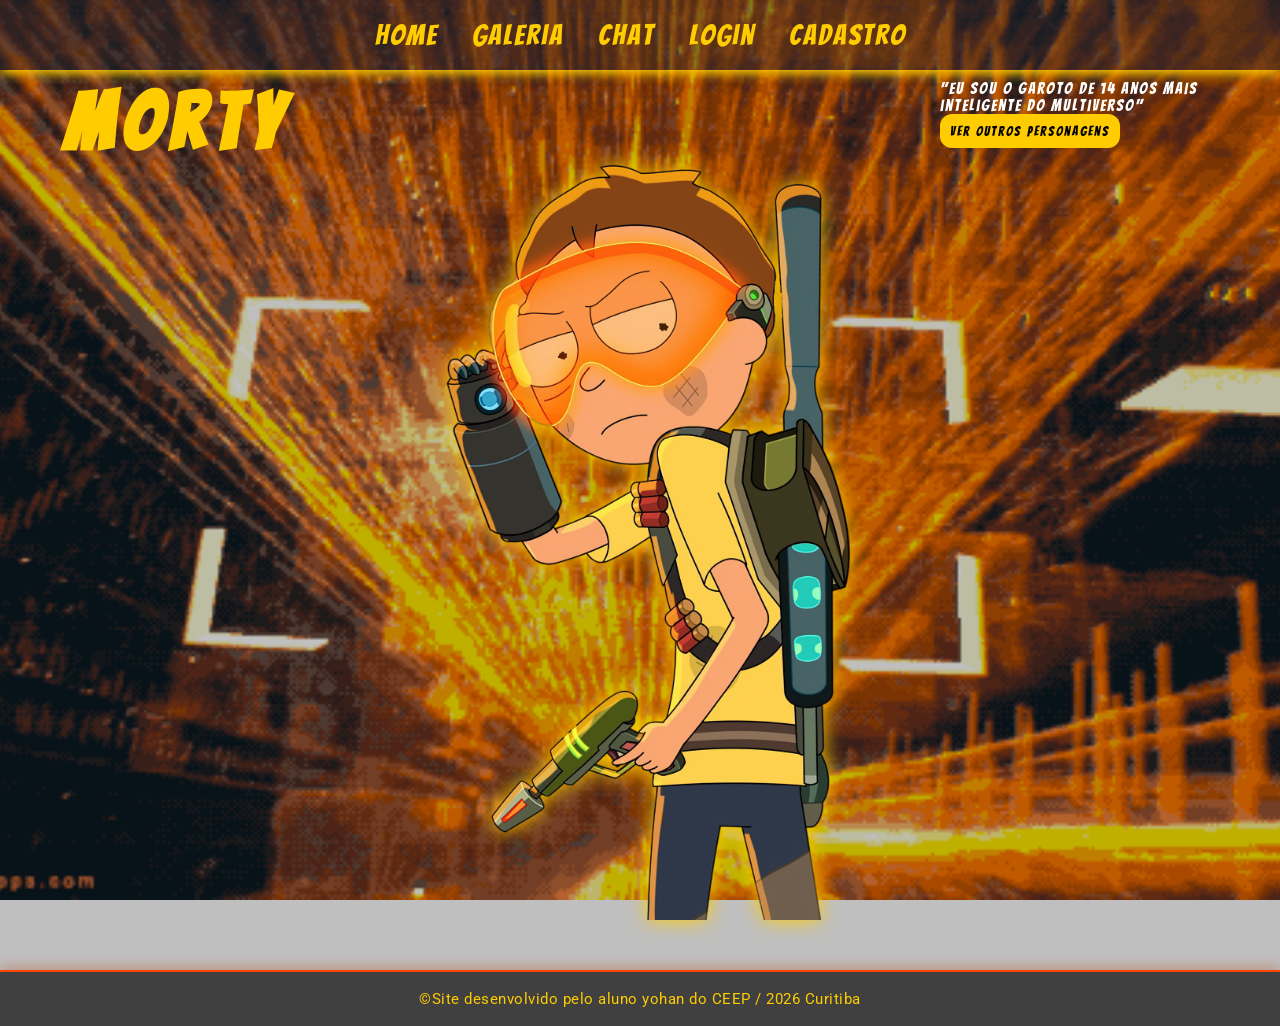
==== public/index.html @ 5e2807f9 "primeiro commit Elopet" ====
<!DOCTYPE html>
<html lang="en">
<head>
    <meta charset="UTF-8">
    <meta name="viewport" content="width=device-width, initial-scale=1.0">
    <title>Home</title>
    <link rel="stylesheet" href="./style.css">
</head>
<body class="home">
    <nav class="menu">
        <a class="link" href="index.html">Home</a>
        <a class="link" href="galeria.html">Galeria</a>
        <a class="link" href="chat.html">Chat</a>
        <a class="link" href="login.html">Login</a>
        <a class="link" href="cadastro.html">Cadastro</a>
    </nav>
    <header class="guerr-head">

        <div class="esquerdo">
            <h1 class="guerreiro">Morty</h1>
            <p class="apresentacao">                   </p>
        </div>

        <div class="front">
            <img src="./imagens/dhzewkl-08a36fba-5782-495a-8035-f7040893bb6c.png" alt="morty smith" class="foto">
        </div>

        <div class="direito">
            <p id="balao">"Eu sou o garoto de 14 anos mais inteligente do multiverso"</p>
            <a href="galeria.html"><button class="btp-personagens">Ver Outros Personagens</button></a>
        </div>

    </header>
    <footer> &copy;Site desenvolvido pelo aluno yohan do CEEP / 2026 Curitiba </footer>
</body>
</html>
---- public/style.css ----
@import url('https://fonts.googleapis.com/css2?family=Bangers&family=Roboto:ital,wght@0,100..900;1,100..900&display=swap');

*{margin: 0; padding: 0; box-sizing: border-box;}

:root{
    --escuro-cinema:#0b0b0d;
    --fundo-card: #1e1e24;
    --laranja: #ff4500;
    --brilho:#ffcc00;
    --azul:#03337c;
}

body{
    background-image: url(./imagens/portal\ verde.gif);
    background-size: cover;
    background-position: center;
    background-repeat: no-repeat;
    background-attachment: fixed;
    min-height: 100vh;
    color: white;
    display: flex;
    flex-direction: column;
}

body.home{
    background-image: url("./imagens/cyberpunk laranja.gif");
}

button{
    background-color: var(--brilho);
    color: rgb(0, 0, 0);
    border-radius: 12px;
    padding: 10px;
    font-family: 'bangers', cursive;
    letter-spacing: 2px;
    border: none;
    cursor: pointer;
}
button:hover{
    transform: translateY(-5px);
    transition: all 0.5s ease;
    border-color: aliceblue;
    box-shadow: 0 12px 25px var(--brilho);
}

.menu{
    position: sticky;
    top: 0;
    background-color: rgba(30,30,36,0.55);
    padding: 20px;
    text-align: center;
    font-style: bangers;
    box-shadow: 0px 4px 10px 0px var(--brilho);
    z-index: 1000;
}

.link{
    font-family: 'bangers', cursive;
    text-decoration: none;
    font-size: 1.8rem;
    letter-spacing: 2px;
    margin: 0 15px;
    color: #ffcc00;
}
.link:hover{
    color:#00ff40;
}

.vitrine{
    display: grid;
    grid-template-columns: repeat(auto-fit, minmax(240px, 1fr));
    gap: 40px;
    max-width: 1200px;
    padding: 60px;
    margin: 0 auto;
}

.personagem{
    border: 3px solid var(--brilho);
    border-radius: 12px;
    padding: 25px;
    font-family: 'Roboto', sans-serif;
    letter-spacing: 2px;
    text-align: center;
    background-color: rgb(29, 61, 90);
    display: flex;
    flex-direction: column;
    gap: 25px;
    height: 650px;
}
.personagem:hover{
    transform: translateY(-15px);
    transition: all 0.5s ease;
    border-color: aliceblue;
    box-shadow: 0 12px 25px var(--brilho);
}

.foto_personagem{
    border: 3px solid var(--brilho);
    width: 100%;
    object-fit: cover;
    height: 350px;
    border-radius: 12px;
}
.personagem:hover .foto_personagem{
    border-color: aliceblue;
}

.nome_personagem{
    font-family: 'bangers', cursive;
    letter-spacing: 2px;
    text-align: center;
    color: var(--brilho);
    font-size: 1.8rem;
    line-height: 2rem;
}

/* ===== HOME ===== */
.guerreiro{
    color: var(--brilho);
    font-family: 'bangers', cursive;
    font-size: 5rem;
    letter-spacing: 8px;
    text-align: center;
}

.apresentacao{
    font-family: 'roboto';
    font-size: 1.8rem;
    color: aliceblue;
    text-align: center;
}

.balao{
    font-family: 'roboto';
    font-size: 1.8rem;
    color: aliceblue;
    text-align: center;
    transform: translateY(50%);
}

.guerr-head{
    position: relative;
    height: 100vh;
    display: flex;
    justify-content: space-between;
    background-color: rgba(0, 0, 0, 0.25);
}

.esquerdo, .direito{
    max-height: 400px;
    width: 100%;
    max-width: 350px;
    padding: 10px;
    font-family: 'bangers', cursive;
    letter-spacing: 2px;
}

.front{
    position: absolute;
    height: 100%;
    transform: translateX(-50%);
    left: 50%;
    filter: drop-shadow(0 0 10px var(--brilho));
}

.foto{
    height: 850px;
}

/* ===== CHAT ===== */
.container-chat{
    max-width: 560px;
    width: 95%;
    margin: 30px auto;
    height: 70vh;
    display: flex;
    flex-direction: column;
    background-color: var(--fundo-card);
    border: 3px solid var(--brilho);
    border-radius: 14px;
    overflow: hidden;
    box-shadow: 0 12px 40px rgba(255, 204, 0, 0.25);
    flex: 1;
}

.janela-msg{
    flex: 1;
    padding: 20px;
    display: flex;
    flex-direction: column;
    gap: 12px;
    overflow-y: auto;
    background: linear-gradient(180deg, rgba(11,11,13,0.6) 0%, rgba(30,30,36,0.9) 100%);
}

.mensagem{
    max-width: 78%;
    padding: 12px 16px;
    border-radius: 14px;
    font-size: 0.95rem;
    line-height: 1.45;
    font-family: 'Roboto', sans-serif;
    word-wrap: break-word;
}

.mensagem.bot{
    background-color: rgba(3, 51, 124, 0.85);
    color: #fff;
    align-self: flex-start;
    border: 1px solid var(--brilho);
    border-bottom-left-radius: 4px;
}

.mensagem.usuario{
    background-color: rgba(255, 69, 0, 0.85);
    color: #fff;
    align-self: flex-end;
    border: 1px solid var(--brilho);
    border-bottom-right-radius: 4px;
}

.formulario-envio{
    display: flex;
    padding: 14px;
    background-color: var(--escuro-cinema);
    gap: 10px;
    border-top: 2px solid var(--laranja);
    align-items: center;
}

.formulario-envio .inserir{
    flex: 1;
    width: auto;
    min-width: 0;
    background-color: var(--fundo-card);
    color: var(--brilho);
    border: 2px solid var(--laranja);
    border-radius: 10px;
    padding: 12px 14px;
    font-family: 'Roboto', sans-serif;
    font-size: 0.95rem;
}

.formulario-envio .inserir:focus{
    outline: none;
    border-color: var(--brilho);
    box-shadow: 0 0 12px rgba(255, 204, 0, 0.4);
}

.formulario-envio .bpt-chat{
    flex-shrink: 0;
    padding: 12px 20px;
    background-color: var(--laranja);
    color: var(--escuro-cinema);
    border: 2px solid var(--brilho);
    border-radius: 10px;
    font-family: 'Bangers', cursive;
    font-size: 1.1rem;
    letter-spacing: 1px;
    cursor: pointer;
    transition: all 0.3s ease;
}

.formulario-envio .bpt-chat:hover{
    background-color: var(--brilho);
    transform: translateY(-3px);
    box-shadow: 0 8px 18px rgba(255, 204, 0, 0.45);
}

/* ===== INPUTS GLOBAIS ===== */
input {
    background-color: var(--escuro-cinema);
    color: var(--brilho);
    border: 2px solid var(--laranja);
    border-radius: 8px;
    padding: 12px;
    font-family: 'Roboto', sans-serif;
    font-size: 0.95rem;
    transition: all 0.3s ease;
}

input::placeholder {
    color: #777;
}

input:hover,
input:focus {
    outline: none;
    border-color: var(--brilho);
    box-shadow: 0 0 15px rgba(255, 204, 0, 0.45);
}

/* ===== CADASTRO E LOGIN ===== */
.conteiner-cadastro {
    display: flex;
    flex-direction: column;
    justify-content: center;
    align-items: center;
    min-height: 80vh;
    padding: 40px 20px;
    flex: 1;
}

.conteiner-ch1 {
    text-align: center;
    margin-bottom: 10px;
}

.conteiner-ch1 h2 {
    color: var(--brilho);
    font-family: 'Bangers', cursive;
    font-size: 2.8rem;
    letter-spacing: 4px;
    text-shadow: 0 0 12px rgba(255, 204, 0, 0.5);
}

.cadastro-envio,
.login {
    background-color: var(--fundo-card);
    border: 3px solid var(--brilho);
    border-radius: 15px;
    padding: 40px 45px;
    max-width: 420px;
    width: 100%;
    box-shadow: 0 12px 40px rgba(255, 204, 0, 0.25);
    display: flex;
    flex-direction: column;
    gap: 6px;
    transition: all 0.4s ease;
}

.cadastro-envio:hover,
.login:hover {
    border-color: aliceblue;
    box-shadow: 0 16px 50px rgba(255, 204, 0, 0.4);
    transform: translateY(-6px);
}

.cadastro-envio label,
.login label {
    color: var(--brilho);
    font-family: 'Bangers', cursive;
    font-size: 1.15rem;
    letter-spacing: 1.5px;
    margin-bottom: 4px;
}

.cadastro-envio input,
.login input {
    width: 100%;
    margin-bottom: 12px;
}

.cadastro-envio .card,
.login .card,
#btnCadastro,
#btnlogin {
    width: 100%;
    margin-top: 10px;
    padding: 14px;
    background-color: var(--laranja);
    color: var(--escuro-cinema);
    border: 2px solid var(--brilho);
    border-radius: 10px;
    font-family: 'Bangers', cursive;
    font-size: 1.25rem;
    letter-spacing: 2px;
    cursor: pointer;
    transition: all 0.3s ease;
    box-shadow: 0 8px 20px rgba(255, 69, 0, 0.35);
}

.cadastro-envio .card:hover,
.login .card:hover,
#btnCadastro:hover,
#btnlogin:hover {
    background-color: var(--brilho);
    color: var(--escuro-cinema);
    border-color: var(--laranja);
    transform: translateY(-4px);
    box-shadow: 0 12px 28px rgba(255, 204, 0, 0.5);
}

#cadMensagem,
#loginMensagem {
    margin-top: 18px;
    padding: 12px 16px;
    border-radius: 10px;
    text-align: center;
    font-family: 'Roboto', sans-serif;
    font-weight: 600;
    font-size: 0.95rem;
    min-height: 24px;
    border: 2px solid transparent;
    transition: all 0.3s ease;
}

#cadMensagem[style*="color: red"],
#loginMensagem[style*="color: red"] {
    background-color: rgba(255, 0, 0, 0.12);
    border-color: var(--laranja);
}

#cadMensagem[style*="color: green"],
#loginMensagem[style*="color: green"] {
    background-color: rgba(0, 255, 64, 0.12);
    border-color: #00ff40;
}

#cadMensagem[style*="color: orange"],
#loginMensagem[style*="color: orange"] {
    background-color: rgba(255, 165, 0, 0.12);
    border-color: var(--laranja);
}

/* ===== FOOTER ===== */
footer {
    margin-top: auto;
    background-color: rgba(0, 0, 0, 0.75);
    color: var(--brilho);
    text-align: center;
    padding: 18px 20px;
    font-family: 'Roboto', sans-serif;
    font-size: 0.95rem;
    border-top: 2px solid var(--laranja);
    box-shadow: 0 -4px 12px rgba(255, 69, 0, 0.3);
    letter-spacing: 0.5px;
}

footer p {
    margin: 0;
}

/* ===== RESPONSIVO ===== */
@media (max-width: 600px) {
    .link {
        font-size: 1.2rem;
        margin: 0 8px;
    }

    .container-chat {
        height: 65vh;
        margin: 16px auto;
    }

    .formulario-envio .bpt-chat {
        padding: 12px 14px;
        font-size: 1rem;
    }

    .conteiner-ch1 h2 {
        font-size: 2.2rem;
    }

    .cadastro-envio,
    .login {
        padding: 28px 22px;
        border-width: 2px;
    }

    .cadastro-envio label,
    .login label {
        font-size: 1rem;
    }

    .cadastro-envio .card,
    .login .card,
    #btnCadastro,
    #btnlogin {
        font-size: 1.1rem;
        padding: 12px;
    }
}
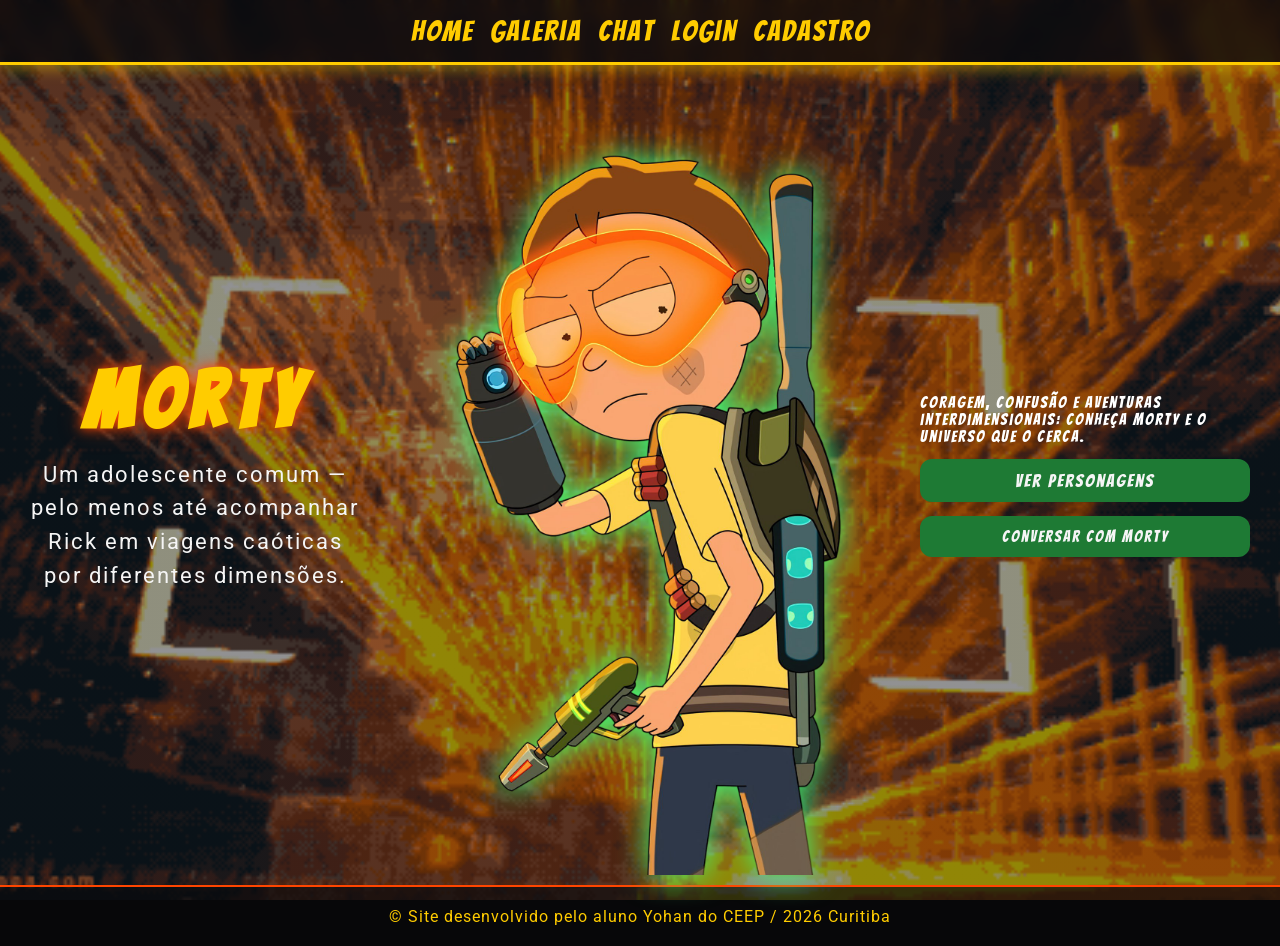
==== commit 1d2eb3c3: "Update HTML structure and content for index page" ====
--- a/public/index.html
+++ b/public/index.html
@@ -1,5 +1,5 @@
 <!DOCTYPE html>
-<html lang="en">
+<html lang="pt-br">
 <head>
     <meta charset="UTF-8">
     <meta name="viewport" content="width=device-width, initial-scale=1.0">
@@ -14,23 +14,22 @@
         <a class="link" href="login.html">Login</a>
         <a class="link" href="cadastro.html">Cadastro</a>
     </nav>
-    <header class="guerr-head">
-
+    <main class="guerr-head">
         <div class="esquerdo">
             <h1 class="guerreiro">Morty</h1>
-            <p class="apresentacao">                   </p>
+            <p class="apresentacao">Um adolescente comum — pelo menos até acompanhar Rick em viagens caóticas por diferentes dimensões.</p>
         </div>
 
         <div class="front">
-            <img src="./imagens/dhzewkl-08a36fba-5782-495a-8035-f7040893bb6c.png" alt="morty smith" class="foto">
+            <img src="./imagens/dhzewkl-08a36fba-5782-495a-8035-f7040893bb6c.png" alt="Morty Smith em uma aventura pelo multiverso" class="foto">
         </div>
 
         <div class="direito">
-            <p id="balao">"Eu sou o garoto de 14 anos mais inteligente do multiverso"</p>
-            <a href="galeria.html"><button class="btp-personagens">Ver Outros Personagens</button></a>
+            <p class="balao">Coragem, confusão e aventuras interdimensionais: conheça Morty e o universo que o cerca.</p>
+            <a class="btp-personagens" href="galeria.html">Ver personagens</a>
+            <a class="btp-chat-home" href="chat.html">Conversar com Morty</a>
         </div>
-
-    </header>
-    <footer> &copy;Site desenvolvido pelo aluno yohan do CEEP / 2026 Curitiba </footer>
+    </main>
+    <footer><p>&copy; Site desenvolvido pelo aluno Yohan do CEEP / 2026 Curitiba</p></footer>
 </body>
-</html>+</html>
--- a/public/style.css
+++ b/public/style.css
@@ -1,474 +1,1068 @@
 @import url('https://fonts.googleapis.com/css2?family=Bangers&family=Roboto:ital,wght@0,100..900;1,100..900&display=swap');
 
-*{margin: 0; padding: 0; box-sizing: border-box;}
-
-:root{
-    --escuro-cinema:#0b0b0d;
+* {
+    margin: 0;
+    padding: 0;
+    box-sizing: border-box;
+}
+
+:root {
+    --escuro-cinema: #0b0b0d;
     --fundo-card: #1e1e24;
     --laranja: #ff4500;
-    --brilho:#ffcc00;
-    --azul:#03337c;
-}
-
-body{
-    background-image: url(./imagens/portal\ verde.gif);
-    background-size: cover;
-    background-position: center;
-    background-repeat: no-repeat;
-    background-attachment: fixed;
+    --brilho: #ffcc00;
+    --verde: #1e7a34;
+    --verde-claro: #3dff7a;
+}
+
+body {
+    background-color: var(--escuro-cinema);
+    background-image: radial-gradient(circle at 50% 0%, rgba(30, 122, 52, 0.35) 0%, rgba(11, 11, 13, 0) 55%);
+    color: white;
     min-height: 100vh;
-    color: white;
-    display: flex;
-    flex-direction: column;
-}
-
-body.home{
-    background-image: url("./imagens/cyberpunk laranja.gif");
-}
-
-button{
-    background-color: var(--brilho);
-    color: rgb(0, 0, 0);
-    border-radius: 12px;
-    padding: 10px;
-    font-family: 'bangers', cursive;
-    letter-spacing: 2px;
-    border: none;
-    cursor: pointer;
-}
-button:hover{
-    transform: translateY(-5px);
-    transition: all 0.5s ease;
-    border-color: aliceblue;
-    box-shadow: 0 12px 25px var(--brilho);
-}
-
-.menu{
+    font-family: 'Roboto', sans-serif;
+}
+
+.menu {
     position: sticky;
     top: 0;
-    background-color: rgba(30,30,36,0.55);
-    padding: 20px;
-    text-align: center;
-    font-style: bangers;
-    box-shadow: 0px 4px 10px 0px var(--brilho);
+    background-color: rgba(30, 30, 36, 0.55);
+    padding: 16px 12px;
+    text-align: center;
+    box-shadow: 0 4px 10px 0 var(--verde);
     z-index: 1000;
-}
-
-.link{
-    font-family: 'bangers', cursive;
+    backdrop-filter: blur(8px);
+    display: flex;
+    flex-wrap: nowrap;
+    justify-content: center;
+    align-items: center;
+    gap: 16px;
+    overflow-x: auto;
+    white-space: nowrap;
+}
+
+.link {
+    font-family: 'Bangers', cursive;
     text-decoration: none;
+    color: white;
     font-size: 1.8rem;
     letter-spacing: 2px;
-    margin: 0 15px;
-    color: #ffcc00;
-}
-.link:hover{
-    color:#00ff40;
-}
-
-.vitrine{
+    margin: 0;
+    transition: color 0.3s ease;
+    flex-shrink: 0;
+}
+
+.link:hover {
+    color: var(--laranja);
+}
+
+button,
+.btp,
+.btp-personagens,
+.card,
+.bpt-chat {
+    background-color: var(--verde);
+    color: #f5f5f5;
+    border: 2px solid var(--verde);
+    border-radius: 12px;
+    padding: 10px 18px;
+    font-family: 'Bangers', cursive;
+    letter-spacing: 2px;
+    cursor: pointer;
+    transition: all 0.4s ease;
+}
+
+button:hover,
+.btp:hover,
+.btp-personagens:hover,
+.card:hover,
+.bpt-chat:hover {
+    transform: translateY(-5px);
+    border-color: var(--verde-claro);
+    box-shadow: 0 12px 25px rgba(61, 255, 122, 0.5);
+}
+
+footer {
+    text-align: center;
+    padding: 20px;
+    font-family: 'Roboto', sans-serif;
+    color: #a8a8b3;
+    letter-spacing: 1px;
+}
+
+.guerr-head {
+    position: relative;
+    min-height: calc(100vh - 80px);
+    display: flex;
+    justify-content: space-between;
+    align-items: center;
+    padding: 40px 20px;
+    background-color: var(--escuro-cinema);
+}
+
+.esquerdo,
+.direito {
+    max-height: 400px;
+    width: 100%;
+    max-width: 350px;
+    padding: 10px;
+    font-family: 'Bangers', cursive;
+    letter-spacing: 2px;
+    z-index: 2;
+}
+
+.guerreiro {
+    color: var(--brilho);
+    font-family: 'Bangers', cursive;
+    font-size: 5rem;
+    letter-spacing: 8px;
+    text-align: center;
+    text-shadow: 0 0 12px var(--laranja), 0 0 24px rgba(255, 69, 0, 0.4);
+}
+
+.apresentacao {
+    font-family: 'Roboto', sans-serif;
+    font-size: 1.4rem;
+    color: #f5f5f5;
+    text-align: center;
+    line-height: 1.5;
+    margin-top: 15px;
+}
+
+#balao {
+    font-family: 'Roboto', sans-serif;
+    font-size: 1.5rem;
+    color: #f5f5f5;
+    text-align: center;
+    margin-bottom: 25px;
+    border: 2px solid var(--verde);
+    border-radius: 12px;
+    padding: 16px;
+    background-color: var(--fundo-card);
+    box-shadow: 0 8px 20px rgba(0, 0, 0, 0.4);
+}
+
+.front {
+    position: absolute;
+    height: 100%;
+    transform: translateX(-50%);
+    left: 50%;
+    filter: drop-shadow(0 0 15px var(--verde-claro));
+    pointer-events: none;
+    z-index: 1;
+}
+
+.foto {
+    height: min(850px, 90vh);
+    object-fit: contain;
+}
+
+.btp-personagens {
+    display: block;
+    margin: 0 auto;
+    font-size: 1.1rem;
+}
+
+.vitrine {
     display: grid;
     grid-template-columns: repeat(auto-fit, minmax(240px, 1fr));
     gap: 40px;
     max-width: 1200px;
-    padding: 60px;
+    padding: 60px 20px;
     margin: 0 auto;
 }
 
-.personagem{
-    border: 3px solid var(--brilho);
+.personagem {
+    border: 3px solid var(--verde);
     border-radius: 12px;
     padding: 25px;
     font-family: 'Roboto', sans-serif;
-    letter-spacing: 2px;
-    text-align: center;
-    background-color: rgb(29, 61, 90);
+    letter-spacing: 1px;
+    text-align: center;
+    background-color: var(--fundo-card);
     display: flex;
     flex-direction: column;
-    gap: 25px;
-    height: 650px;
-}
-.personagem:hover{
+    gap: 20px;
+    height: 450px;
+    transition: all 0.5s ease;
+}
+
+.personagem:hover {
     transform: translateY(-15px);
-    transition: all 0.5s ease;
-    border-color: aliceblue;
-    box-shadow: 0 12px 25px var(--brilho);
-}
-
-.foto_personagem{
-    border: 3px solid var(--brilho);
+    border-color: var(--verde-claro);
+    box-shadow: 0 12px 25px rgba(61, 255, 122, 0.5);
+}
+
+.foto_personagem {
+    border: 3px solid var(--verde);
     width: 100%;
     object-fit: cover;
-    height: 350px;
-    border-radius: 12px;
-}
-.personagem:hover .foto_personagem{
-    border-color: aliceblue;
-}
-
-.nome_personagem{
-    font-family: 'bangers', cursive;
+    height: 200px;
+    border-radius: 12px;
+    transition: border-color 0.4s ease;
+}
+
+.personagem:hover .foto_personagem {
+    border-color: var(--verde-claro);
+}
+
+.nome_personagem {
+    font-family: 'Bangers', cursive;
     letter-spacing: 2px;
     text-align: center;
     color: var(--brilho);
     font-size: 1.8rem;
     line-height: 2rem;
-}
-
-/* ===== HOME ===== */
-.guerreiro{
-    color: var(--brilho);
-    font-family: 'bangers', cursive;
-    font-size: 5rem;
-    letter-spacing: 8px;
-    text-align: center;
-}
-
-.apresentacao{
-    font-family: 'roboto';
-    font-size: 1.8rem;
-    color: aliceblue;
-    text-align: center;
-}
-
-.balao{
-    font-family: 'roboto';
-    font-size: 1.8rem;
-    color: aliceblue;
-    text-align: center;
-    transform: translateY(50%);
-}
-
-.guerr-head{
-    position: relative;
-    height: 100vh;
-    display: flex;
-    justify-content: space-between;
-    background-color: rgba(0, 0, 0, 0.25);
-}
-
-.esquerdo, .direito{
-    max-height: 400px;
-    width: 100%;
-    max-width: 350px;
-    padding: 10px;
-    font-family: 'bangers', cursive;
-    letter-spacing: 2px;
-}
-
-.front{
-    position: absolute;
-    height: 100%;
-    transform: translateX(-50%);
-    left: 50%;
-    filter: drop-shadow(0 0 10px var(--brilho));
-}
-
-.foto{
-    height: 850px;
-}
-
-/* ===== CHAT ===== */
-.container-chat{
+    text-shadow: 0 0 8px rgba(255, 204, 0, 0.3);
+}
+
+.personagem p {
+    flex: 1;
+    font-size: 0.95rem;
+    color: #c8c8d0;
+    line-height: 1.4;
+}
+
+.chat-container {
     max-width: 560px;
-    width: 95%;
     margin: 30px auto;
-    height: 70vh;
+    height: 75vh;
     display: flex;
     flex-direction: column;
     background-color: var(--fundo-card);
-    border: 3px solid var(--brilho);
-    border-radius: 14px;
+    border-radius: 12px;
+    border: 3px solid var(--verde);
     overflow: hidden;
-    box-shadow: 0 12px 40px rgba(255, 204, 0, 0.25);
-    flex: 1;
-}
-
-.janela-msg{
+    box-shadow: 0 15px 40px rgba(0, 0, 0, 0.45);
+    transition: border-color 0.4s ease, box-shadow 0.4s ease;
+}
+
+.chat-container:hover {
+    border-color: var(--verde-claro);
+    box-shadow: 0 15px 40px rgba(61, 255, 122, 0.25);
+}
+
+#boasVindas {
+    font-family: 'Bangers', cursive;
+    letter-spacing: 2px;
+    text-align: center;
+    padding: 18px;
+    font-size: 1.6rem;
+    color: var(--brilho);
+    border-bottom: 2px solid var(--verde);
+    background-color: rgba(30, 122, 52, 0.25);
+    text-shadow: 0 0 8px rgba(255, 204, 0, 0.3);
+}
+
+#caixaChat {
     flex: 1;
     padding: 20px;
+    overflow-y: auto;
     display: flex;
     flex-direction: column;
     gap: 12px;
+}
+
+.msg {
+    max-width: 80%;
+    padding: 12px 16px;
+    border-radius: 12px;
+    font-size: 0.95rem;
+    line-height: 1.4;
+    border: 2px solid var(--verde);
+    background-color: rgba(30, 122, 52, 0.35);
+    align-self: flex-start;
+    word-wrap: break-word;
+    font-family: 'Roboto', sans-serif;
+}
+
+#inputArea {
+    display: flex;
+    padding: 15px;
+    background-color: var(--fundo-card);
+    gap: 10px;
+    border-top: 2px solid var(--verde);
+}
+
+#mensagem {
+    flex: 1;
+    background-color: var(--escuro-cinema);
+    color: #f5f5f5;
+    border: 2px solid var(--verde);
+    border-radius: 12px;
+    padding: 12px 16px;
+    font-family: 'Roboto', sans-serif;
+    font-size: 1rem;
+    outline: none;
+    transition: all 0.3s ease;
+}
+
+#mensagem::placeholder {
+    color: #6f6f7a;
+}
+
+#mensagem:hover,
+#mensagem:focus {
+    border-color: var(--verde-claro);
+    box-shadow: 0 0 12px rgba(61, 255, 122, 0.45);
+}
+
+#btnEnviar {
+    flex-shrink: 0;
+    background-color: var(--verde);
+    color: #f5f5f5;
+    border: 2px solid var(--verde);
+    border-radius: 12px;
+    padding: 10px 18px;
+    font-family: 'Bangers', cursive;
+    letter-spacing: 2px;
+    cursor: pointer;
+    transition: all 0.4s ease;
+}
+
+#btnEnviar:hover {
+    transform: translateY(-5px);
+    border-color: var(--verde-claro);
+    box-shadow: 0 12px 25px rgba(61, 255, 122, 0.5);
+}
+
+#btnEnviar:disabled {
+    opacity: 0.6;
+    cursor: not-allowed;
+    transform: none;
+    box-shadow: none;
+}
+
+.container-chat {
+    max-width: 560px;
+    margin: 30px auto;
+    height: 75vh;
+    display: flex;
+    flex-direction: column;
+    background-color: var(--fundo-card);
+    border-radius: 12px;
+    border: 3px solid var(--verde);
+    overflow: hidden;
+    box-shadow: 0 15px 40px rgba(0, 0, 0, 0.45);
+}
+
+.boasVindas {
+    font-family: 'Bangers', cursive;
+    letter-spacing: 2px;
+    text-align: center;
+    padding: 18px;
+    font-size: 1.6rem;
+    color: var(--brilho);
+    border-bottom: 2px solid var(--verde);
+    background-color: rgba(30, 122, 52, 0.25);
+}
+
+.janela-msg {
+    flex: 1;
+    padding: 20px;
     overflow-y: auto;
-    background: linear-gradient(180deg, rgba(11,11,13,0.6) 0%, rgba(30,30,36,0.9) 100%);
-}
-
-.mensagem{
-    max-width: 78%;
+    display: flex;
+    flex-direction: column;
+    gap: 12px;
+}
+
+.mensagem {
+    max-width: 80%;
     padding: 12px 16px;
-    border-radius: 14px;
+    border-radius: 12px;
     font-size: 0.95rem;
-    line-height: 1.45;
-    font-family: 'Roboto', sans-serif;
+    line-height: 1.4;
+    border: 2px solid var(--verde);
+    background-color: rgba(30, 122, 52, 0.35);
+    align-self: flex-start;
     word-wrap: break-word;
 }
 
-.mensagem.bot{
-    background-color: rgba(3, 51, 124, 0.85);
-    color: #fff;
-    align-self: flex-start;
-    border: 1px solid var(--brilho);
-    border-bottom-left-radius: 4px;
-}
-
-.mensagem.usuario{
-    background-color: rgba(255, 69, 0, 0.85);
-    color: #fff;
-    align-self: flex-end;
-    border: 1px solid var(--brilho);
-    border-bottom-right-radius: 4px;
-}
-
-.formulario-envio{
-    display: flex;
+.formulario-envio {
+    display: flex;
+    padding: 15px;
+    background-color: var(--fundo-card);
+    gap: 10px;
+    border-top: 2px solid var(--verde);
+}
+
+.inserir {
+    flex: 1;
+    background-color: var(--escuro-cinema);
+    color: #f5f5f5;
+    border: 2px solid var(--verde);
+    border-radius: 12px;
+    padding: 12px 16px;
+    font-family: 'Roboto', sans-serif;
+    font-size: 1rem;
+    outline: none;
+}
+
+.inserir:hover,
+.inserir:focus {
+    border-color: var(--verde-claro);
+    box-shadow: 0 0 12px rgba(61, 255, 122, 0.45);
+}
+
+.bpt-chat {
+    flex-shrink: 0;
+}
+
+.conteiner-cadastro {
+    min-height: calc(100vh - 120px);
+    display: flex;
+    flex-direction: column;
+    align-items: center;
+    justify-content: center;
+    padding: 40px 20px;
+    position: relative;
+}
+
+.conteiner-cadastro::before {
+    content: "";
+    position: absolute;
+    top: 50%;
+    left: 50%;
+    width: 550px;
+    height: 550px;
+    transform: translate(-50%, -50%);
+    background: radial-gradient(circle, rgba(255, 69, 0, 0.15) 0%, transparent 70%);
+    pointer-events: none;
+    z-index: 0;
+}
+
+.conteiner-ch1 {
+    position: relative;
+    z-index: 1;
+    margin-bottom: 10px;
+}
+
+.conteiner-ch1 h2 {
+    font-family: 'Bangers', cursive;
+    letter-spacing: 5px;
+    font-size: 3rem;
+    color: var(--brilho);
+    text-shadow: 0 0 12px var(--laranja), 0 0 24px rgba(255, 69, 0, 0.45);
+    text-align: center;
+}
+
+.cadastro-envio,
+.login {
+    position: relative;
+    z-index: 1;
+    border: 3px solid var(--verde);
+    border-radius: 16px;
+    padding: 40px 35px;
+    background-color: var(--fundo-card);
+    display: flex;
+    flex-direction: column;
+    gap: 8px;
+    width: 100%;
+    max-width: 420px;
+    box-shadow: 0 20px 50px rgba(0, 0, 0, 0.5);
+    transition: all 0.5s ease;
+}
+
+.cadastro-envio:hover,
+.login:hover {
+    border-color: var(--verde-claro);
+    box-shadow: 0 15px 35px rgba(61, 255, 122, 0.3);
+}
+
+.cadastro-envio label,
+.login label {
+    font-family: 'Roboto', sans-serif;
+    letter-spacing: 1px;
+    color: var(--brilho);
+    font-size: 0.85rem;
+    text-transform: uppercase;
+    text-align: left;
+    margin-top: 8px;
+}
+
+.cadastro-envio input,
+.login input {
+    background-color: var(--escuro-cinema);
+    color: #f5f5f5;
+    border: 2px solid var(--verde);
+    border-radius: 12px;
+    padding: 13px 16px;
+    width: 100%;
+    font-family: 'Roboto', sans-serif;
+    letter-spacing: 1px;
+    font-size: 1rem;
+    outline: none;
+    transition: all 0.3s ease;
+}
+
+.cadastro-envio input::placeholder,
+.login input::placeholder {
+    color: #6f6f7a;
+}
+
+.cadastro-envio input:hover,
+.cadastro-envio input:focus,
+.login input:hover,
+.login input:focus {
+    border-color: var(--verde-claro);
+    box-shadow: 0 0 12px rgba(61, 255, 122, 0.5);
+    transform: translateY(-2px);
+}
+
+.card {
+    margin-top: 18px;
+    width: 100%;
     padding: 14px;
-    background-color: var(--escuro-cinema);
-    gap: 10px;
-    border-top: 2px solid var(--laranja);
-    align-items: center;
-}
-
-.formulario-envio .inserir{
-    flex: 1;
-    width: auto;
-    min-width: 0;
-    background-color: var(--fundo-card);
-    color: var(--brilho);
-    border: 2px solid var(--laranja);
-    border-radius: 10px;
-    padding: 12px 14px;
-    font-family: 'Roboto', sans-serif;
-    font-size: 0.95rem;
-}
-
-.formulario-envio .inserir:focus{
-    outline: none;
-    border-color: var(--brilho);
-    box-shadow: 0 0 12px rgba(255, 204, 0, 0.4);
-}
-
-.formulario-envio .bpt-chat{
-    flex-shrink: 0;
-    padding: 12px 20px;
-    background-color: var(--laranja);
-    color: var(--escuro-cinema);
-    border: 2px solid var(--brilho);
-    border-radius: 10px;
-    font-family: 'Bangers', cursive;
-    font-size: 1.1rem;
-    letter-spacing: 1px;
-    cursor: pointer;
-    transition: all 0.3s ease;
-}
-
-.formulario-envio .bpt-chat:hover{
-    background-color: var(--brilho);
-    transform: translateY(-3px);
-    box-shadow: 0 8px 18px rgba(255, 204, 0, 0.45);
-}
-
-/* ===== INPUTS GLOBAIS ===== */
+    font-size: 1.3rem;
+    letter-spacing: 3px;
+    background: linear-gradient(135deg, var(--verde) 0%, #0d3d18 100%);
+    border: none;
+}
+
+.card:hover {
+    background: linear-gradient(135deg, var(--laranja) 0%, var(--verde) 100%);
+    box-shadow: 0 12px 25px rgba(255, 69, 0, 0.35);
+}
+
 input {
-    background-color: var(--escuro-cinema);
-    color: var(--brilho);
-    border: 2px solid var(--laranja);
-    border-radius: 8px;
-    padding: 12px;
-    font-family: 'Roboto', sans-serif;
-    font-size: 0.95rem;
-    transition: all 0.3s ease;
-}
-
-input::placeholder {
-    color: #777;
+    color: #f5f5f5;
 }
 
 input:hover,
 input:focus {
     outline: none;
+}
+
+@media (max-width: 900px) {
+    .guerr-head {
+        flex-direction: column;
+        text-align: center;
+        gap: 30px;
+    }
+
+    .front {
+        position: relative;
+        left: auto;
+        transform: none;
+        order: -1;
+    }
+
+    .foto {
+        height: 400px;
+    }
+
+    .guerreiro {
+        font-size: 3.5rem;
+    }
+}
+
+@media (max-width: 600px) {
+    .menu {
+        padding: 12px 8px;
+        gap: 8px;
+    }
+
+    .link {
+        font-size: 1rem;
+        letter-spacing: 1px;
+        margin: 0;
+    }
+
+    .vitrine {
+        padding: 30px 15px;
+        gap: 25px;
+    }
+
+    .personagem {
+        height: auto;
+        min-height: 400px;
+    }
+
+    .conteiner-ch1 h2 {
+        font-size: 2.4rem;
+    }
+
+    .cadastro-envio,
+    .login {
+        padding: 30px 22px;
+    }
+
+    .chat-container,
+    .container-chat {
+        margin: 15px;
+        height: 70vh;
+    }
+
+    #boasVindas {
+        font-size: 1.3rem;
+        padding: 14px;
+    }
+}
+
+.mensagem,
+.mensagem-servidor {
+    display: block;
+    text-align: center;
+    font-family: 'Roboto', sans-serif;
+    letter-spacing: 1px;
+    font-size: 0.95rem;
+    min-height: 1.4rem;
+    margin: 14px auto 0;
+    padding: 12px 16px;
+    width: 100%;
+    max-width: 100%;
+    border-radius: 12px;
+    border: 2px solid var(--verde);
+    background-color: rgba(30, 122, 52, 0.25);
+    word-wrap: break-word;
+    transition: color 0.3s ease, border-color 0.3s ease, background-color 0.3s ease;
+}
+
+.mensagem:empty,
+.mensagem-servidor:empty {
+    padding: 0;
+    min-height: 0;
+    margin: 0;
+    border: none;
+    background: transparent;
+}
+
+.msg-erro {
+    color: #ff6b6b;
+    border-color: rgba(255, 80, 80, 0.55);
+    background-color: rgba(255, 80, 80, 0.1);
+}
+
+.msg-sucesso {
+    color: #5dff8a;
+    border-color: rgba(40, 200, 100, 0.5);
+    background-color: rgba(40, 200, 100, 0.1);
+}
+
+.msg-aguardando {
+    color: var(--brilho);
+    border-color: rgba(255, 204, 0, 0.45);
+    background-color: rgba(255, 204, 0, 0.08);
+}
+
+.auth-overlay {
+    position: fixed;
+    inset: 0;
+    z-index: 2000;
+    display: flex;
+    align-items: center;
+    justify-content: center;
+    background: rgba(11, 11, 13, 0.88);
+    background-image: radial-gradient(circle at 50% 40%, rgba(30, 122, 52, 0.35) 0%, rgba(11, 11, 13, 0.9) 60%);
+    backdrop-filter: blur(8px);
+    padding: 20px;
+}
+
+.auth-overlay[hidden] {
+    display: none !important;
+}
+
+.auth-modal {
+    position: relative;
+    z-index: 1;
+    background-color: var(--fundo-card);
+    border: 3px solid var(--verde);
+    border-radius: 16px;
+    padding: 40px 35px;
+    max-width: 420px;
+    width: 100%;
+    text-align: center;
+    box-shadow: 0 20px 50px rgba(0, 0, 0, 0.5);
+    display: flex;
+    flex-direction: column;
+    gap: 8px;
+    transition: all 0.5s ease;
+}
+
+.auth-modal:hover {
+    border-color: var(--verde-claro);
+    box-shadow: 0 15px 35px rgba(61, 255, 122, 0.3);
+}
+
+.auth-modal-icon {
+    font-size: 2.6rem;
+    margin-bottom: 6px;
+    line-height: 1;
+    filter: drop-shadow(0 0 12px var(--laranja));
+}
+
+.auth-modal-titulo {
+    font-family: 'Bangers', cursive;
+    letter-spacing: 5px;
+    font-size: 2.2rem;
+    color: var(--brilho);
+    text-shadow: 0 0 12px var(--laranja), 0 0 24px rgba(255, 69, 0, 0.45);
+    text-align: center;
+    margin-bottom: 8px;
+}
+
+.auth-modal-texto {
+    font-family: 'Roboto', sans-serif;
+    font-size: 1.05rem;
+    color: #c8c8d0;
+    line-height: 1.5;
+    margin: 10px 0 22px;
+    letter-spacing: 0.5px;
+}
+
+.auth-modal-texto strong {
+    color: var(--brilho);
+    text-shadow: 0 0 8px rgba(255, 204, 0, 0.3);
+}
+
+.auth-modal-botoes {
+    display: flex;
+    flex-direction: column;
+    gap: 12px;
+    width: 100%;
+}
+
+.auth-btn {
+    display: block;
+    width: 100%;
+    text-decoration: none;
+    font-family: 'Bangers', cursive;
+    letter-spacing: 2px;
+    font-size: 1.15rem;
+    padding: 14px 18px;
+    border-radius: 12px;
+    cursor: pointer;
+    transition: all 0.4s ease;
+    text-align: center;
+    box-sizing: border-box;
+}
+
+.auth-btn-primario {
+    background: linear-gradient(135deg, var(--verde) 0%, #0d3d18 100%);
+    color: #f5f5f5;
+    border: 2px solid var(--verde);
+}
+
+.auth-btn-primario:hover {
+    background: linear-gradient(135deg, var(--laranja) 0%, var(--verde) 100%);
+    border-color: var(--verde-claro);
+    box-shadow: 0 12px 25px rgba(255, 69, 0, 0.35);
+    transform: translateY(-5px);
+    color: white;
+}
+
+.auth-btn-secundario {
+    background-color: var(--verde);
+    color: #f5f5f5;
+    border: 2px solid var(--verde);
+}
+
+.auth-btn-secundario:hover {
+    transform: translateY(-5px);
+    border-color: var(--verde-claro);
+    box-shadow: 0 12px 25px rgba(61, 255, 122, 0.5);
+    color: white;
+}
+
+.auth-btn-sair {
+    margin-top: 16px;
+    background: none;
+    border: none;
+    color: #a8a8b3;
+    font-family: 'Roboto', sans-serif;
+    font-size: 0.9rem;
+    cursor: pointer;
+    letter-spacing: 1px;
+    padding: 6px;
+    transition: color 0.3s ease;
+}
+
+.auth-btn-sair:hover {
+    color: var(--laranja);
+    transform: none;
+    box-shadow: none;
+}
+
+.msg-user {
+    align-self: flex-end;
+    background-color: rgba(255, 69, 0, 0.18);
+    border-color: var(--laranja);
+}
+
+.msg-kratos,
+.msg-morty {
+    align-self: flex-start;
+    background-color: rgba(30, 122, 52, 0.45);
+    border-color: var(--verde-claro);
+}
+
+.msg-system {
+    align-self: center;
+    background-color: rgba(255, 80, 80, 0.15);
+    border-color: #ff6b6b;
+    color: #ffb0b0;
+    max-width: 90%;
+    font-size: 0.88rem;
+}
+
+@media (max-width: 600px) {
+    .auth-modal {
+        padding: 30px 22px;
+    }
+
+    .auth-modal-titulo {
+        font-size: 1.8rem;
+        letter-spacing: 3px;
+    }
+
+    .auth-modal-texto {
+        font-size: 0.95rem;
+    }
+}
+.link-logout {
+    background: none;
+    border: none;
+    font-family: 'Bangers', cursive;
+    text-decoration: none;
+    color: white;
+    font-size: 1.8rem;
+    letter-spacing: 2px;
+    margin: 0;
+    cursor: pointer;
+    padding: 0;
+    transition: color 0.3s ease;
+    vertical-align: baseline;
+    flex-shrink: 0;
+    white-space: nowrap;
+}
+
+.link-logout:hover {
+    color: var(--laranja);
+    transform: none;
+    box-shadow: none;
+    border-color: transparent;
+}
+
+@media (max-width: 600px) {
+    .link-logout {
+        font-size: 1rem;
+        letter-spacing: 1px;
+        margin: 0;
+    }
+}
+
+
+/* =====================================================
+   TEMA PORTAL / CYBERPUNK
+   - Home (<body class="home">): GIF cyberpunk laranja
+   - Todas as outras páginas (galeria, login, cadastro,
+     chat): GIF do portal verde
+   Imagens esperadas na pasta "imagens":
+   "portal verde.gif" e "cyberpunk laranja.gif"
+   ===================================================== */
+
+/* fundo padrão = portal verde */
+body {
+    background-color: #000;
+    background-image: url('imagens/portal%20verde.gif');
+    background-repeat: no-repeat;
+    background-position: center;
+    background-size: 100% 100%;
+    background-attachment: fixed;
+}
+
+/* home = cyberpunk laranja */
+.home {
+    background-color: #000;
+    background-image:
+        linear-gradient(rgba(11, 11, 13, 0.45), rgba(11, 11, 13, 0.45)),
+        url('imagens/cyberpunk%20laranja.gif');
+    background-size: cover;
+}
+
+.home .guerr-head {
+    background: transparent;
+}
+
+/* menu e rodapé (todas as páginas) */
+.menu {
+    background-color: rgba(11, 11, 13, 0.78);
+    border-bottom: 3px solid var(--brilho);
+    box-shadow: 0 4px 14px rgba(255, 204, 0, 0.45);
+}
+
+.link,
+.link-logout {
+    color: var(--brilho);
+}
+
+.link:hover,
+.link-logout:hover {
+    color: var(--laranja);
+}
+
+footer {
+    background-color: rgba(11, 11, 13, 0.7);
+    border-top: 2px solid var(--laranja);
+    color: var(--brilho);
+}
+
+/* links da home: sem sublinhado; link solto vira botão */
+.direito a {
+    text-decoration: none;
+}
+
+.direito a:not(:has(button)) {
+    display: block;
+    margin-top: 14px;
+    text-align: center;
+    background-color: var(--verde);
+    color: #f5f5f5;
+    border: 2px solid var(--verde);
+    border-radius: 12px;
+    padding: 10px 18px;
+    font-family: 'Bangers', cursive;
+    letter-spacing: 2px;
+    transition: all 0.4s ease;
+}
+
+.direito a:not(:has(button)):hover {
+    transform: translateY(-5px);
+    border-color: var(--verde-claro);
+    box-shadow: 0 12px 25px rgba(61, 255, 122, 0.5);
+}
+
+/* galeria: cards um pouco opacos para destacar do portal */
+.personagem {
+    background-color: rgba(30, 30, 36, 0.96);
+}
+
+.personagem:hover {
     border-color: var(--brilho);
-    box-shadow: 0 0 15px rgba(255, 204, 0, 0.45);
-}
-
-/* ===== CADASTRO E LOGIN ===== */
-.conteiner-cadastro {
-    display: flex;
-    flex-direction: column;
-    justify-content: center;
-    align-items: center;
-    min-height: 80vh;
-    padding: 40px 20px;
-    flex: 1;
-}
-
-.conteiner-ch1 {
-    text-align: center;
-    margin-bottom: 10px;
-}
-
-.conteiner-ch1 h2 {
-    color: var(--brilho);
-    font-family: 'Bangers', cursive;
-    font-size: 2.8rem;
-    letter-spacing: 4px;
-    text-shadow: 0 0 12px rgba(255, 204, 0, 0.5);
+    box-shadow: 0 12px 25px rgba(255, 204, 0, 0.4);
+}
+
+.personagem:hover .foto_personagem {
+    border-color: var(--brilho);
+}
+
+/* login e cadastro: mesmo visual dos cards da galeria */
+.conteiner-cadastro::before {
+    display: none;
 }
 
 .cadastro-envio,
 .login {
-    background-color: var(--fundo-card);
-    border: 3px solid var(--brilho);
-    border-radius: 15px;
-    padding: 40px 45px;
-    max-width: 420px;
-    width: 100%;
-    box-shadow: 0 12px 40px rgba(255, 204, 0, 0.25);
-    display: flex;
-    flex-direction: column;
-    gap: 6px;
-    transition: all 0.4s ease;
+    background-color: rgba(30, 30, 36, 0.96);
 }
 
 .cadastro-envio:hover,
 .login:hover {
-    border-color: aliceblue;
-    box-shadow: 0 16px 50px rgba(255, 204, 0, 0.4);
-    transform: translateY(-6px);
-}
-
-.cadastro-envio label,
-.login label {
-    color: var(--brilho);
-    font-family: 'Bangers', cursive;
-    font-size: 1.15rem;
-    letter-spacing: 1.5px;
-    margin-bottom: 4px;
-}
-
-.cadastro-envio input,
-.login input {
-    width: 100%;
-    margin-bottom: 12px;
-}
-
-.cadastro-envio .card,
-.login .card,
-#btnCadastro,
-#btnlogin {
-    width: 100%;
-    margin-top: 10px;
-    padding: 14px;
+    border-color: var(--brilho);
+    box-shadow: 0 15px 35px rgba(255, 204, 0, 0.3);
+}
+
+.cadastro-envio input:hover,
+.cadastro-envio input:focus,
+.login input:hover,
+.login input:focus {
+    border-color: var(--brilho);
+    box-shadow: 0 0 12px rgba(255, 204, 0, 0.45);
+}
+
+.card:hover {
+    background: linear-gradient(135deg, var(--laranja) 0%, var(--verde) 100%);
+    box-shadow: 0 12px 25px rgba(255, 69, 0, 0.35);
+}
+
+/* tela de acesso restrito */
+.auth-modal {
+    background-color: rgba(30, 30, 36, 0.97);
+}
+
+.auth-modal:hover {
+    border-color: var(--brilho);
+    box-shadow: 0 15px 35px rgba(255, 204, 0, 0.3);
+}
+
+/* chat */
+.pagina-chat .chat-container {
+    border: 3px solid #ffffff;
+    background-color: rgba(22, 22, 28, 0.96);
+}
+
+.pagina-chat .chat-container:hover {
+    border-color: var(--brilho);
+    box-shadow: 0 15px 40px rgba(255, 204, 0, 0.25);
+}
+
+.pagina-chat #boasVindas {
+    background-color: rgba(30, 122, 52, 0.75);
+    border-bottom: 2px solid var(--laranja);
+}
+
+.pagina-chat #inputArea {
+    background-color: rgba(22, 22, 28, 0.96);
+    border-top: 2px solid var(--laranja);
+}
+
+.pagina-chat #mensagem {
+    border: 2px solid var(--laranja);
+}
+
+.pagina-chat #mensagem:hover,
+.pagina-chat #mensagem:focus {
+    border-color: var(--brilho);
+    box-shadow: 0 0 12px rgba(255, 204, 0, 0.45);
+}
+
+.pagina-chat #btnEnviar {
     background-color: var(--laranja);
-    color: var(--escuro-cinema);
+    color: #111;
     border: 2px solid var(--brilho);
-    border-radius: 10px;
-    font-family: 'Bangers', cursive;
-    font-size: 1.25rem;
-    letter-spacing: 2px;
-    cursor: pointer;
-    transition: all 0.3s ease;
-    box-shadow: 0 8px 20px rgba(255, 69, 0, 0.35);
-}
-
-.cadastro-envio .card:hover,
-.login .card:hover,
-#btnCadastro:hover,
-#btnlogin:hover {
-    background-color: var(--brilho);
-    color: var(--escuro-cinema);
+}
+
+.pagina-chat #btnEnviar:hover {
+    border-color: #ffffff;
+    box-shadow: 0 12px 25px rgba(255, 69, 0, 0.45);
+}
+
+.pagina-chat .msg {
+    background-color: var(--verde);
+    border-color: var(--brilho);
+    color: #fff;
+}
+
+.pagina-chat .msg-user {
+    align-self: flex-end;
+}
+
+.pagina-chat .msg-morty {
     border-color: var(--laranja);
-    transform: translateY(-4px);
-    box-shadow: 0 12px 28px rgba(255, 204, 0, 0.5);
-}
-
-#cadMensagem,
-#loginMensagem {
-    margin-top: 18px;
-    padding: 12px 16px;
-    border-radius: 10px;
-    text-align: center;
-    font-family: 'Roboto', sans-serif;
-    font-weight: 600;
-    font-size: 0.95rem;
-    min-height: 24px;
-    border: 2px solid transparent;
-    transition: all 0.3s ease;
-}
-
-#cadMensagem[style*="color: red"],
-#loginMensagem[style*="color: red"] {
-    background-color: rgba(255, 0, 0, 0.12);
-    border-color: var(--laranja);
-}
-
-#cadMensagem[style*="color: green"],
-#loginMensagem[style*="color: green"] {
-    background-color: rgba(0, 255, 64, 0.12);
-    border-color: #00ff40;
-}
-
-#cadMensagem[style*="color: orange"],
-#loginMensagem[style*="color: orange"] {
-    background-color: rgba(255, 165, 0, 0.12);
-    border-color: var(--laranja);
-}
-
-/* ===== FOOTER ===== */
-footer {
+}
+
+.pagina-chat .msg-system {
+    background-color: rgba(255, 80, 80, 0.15);
+    border-color: #ff6b6b;
+    color: #ffb0b0;
+}
+
+/* título das páginas de login/cadastro: contraste sobre o portal */
+.conteiner-ch1 h2 {
+    text-shadow: 0 0 10px var(--laranja), 0 3px 8px #000, 0 0 3px #000;
+}
+
+
+/* galeria: cards crescem se o texto for maior e o botão fica sempre alinhado embaixo */
+.personagem {
+    height: auto;
+    min-height: 450px;
+}
+
+.foto_personagem {
+    flex-shrink: 0;
+}
+
+.personagem .btp {
     margin-top: auto;
-    background-color: rgba(0, 0, 0, 0.75);
-    color: var(--brilho);
-    text-align: center;
-    padding: 18px 20px;
-    font-family: 'Roboto', sans-serif;
-    font-size: 0.95rem;
-    border-top: 2px solid var(--laranja);
-    box-shadow: 0 -4px 12px rgba(255, 69, 0, 0.3);
-    letter-spacing: 0.5px;
-}
-
-footer p {
-    margin: 0;
-}
-
-/* ===== RESPONSIVO ===== */
-@media (max-width: 600px) {
-    .link {
-        font-size: 1.2rem;
-        margin: 0 8px;
-    }
-
-    .container-chat {
-        height: 65vh;
-        margin: 16px auto;
-    }
-
-    .formulario-envio .bpt-chat {
-        padding: 12px 14px;
-        font-size: 1rem;
-    }
-
-    .conteiner-ch1 h2 {
-        font-size: 2.2rem;
-    }
-
-    .cadastro-envio,
-    .login {
-        padding: 28px 22px;
-        border-width: 2px;
-    }
-
-    .cadastro-envio label,
-    .login label {
-        font-size: 1rem;
-    }
-
-    .cadastro-envio .card,
-    .login .card,
-    #btnCadastro,
-    #btnlogin {
-        font-size: 1.1rem;
-        padding: 12px;
-    }
-}+}
